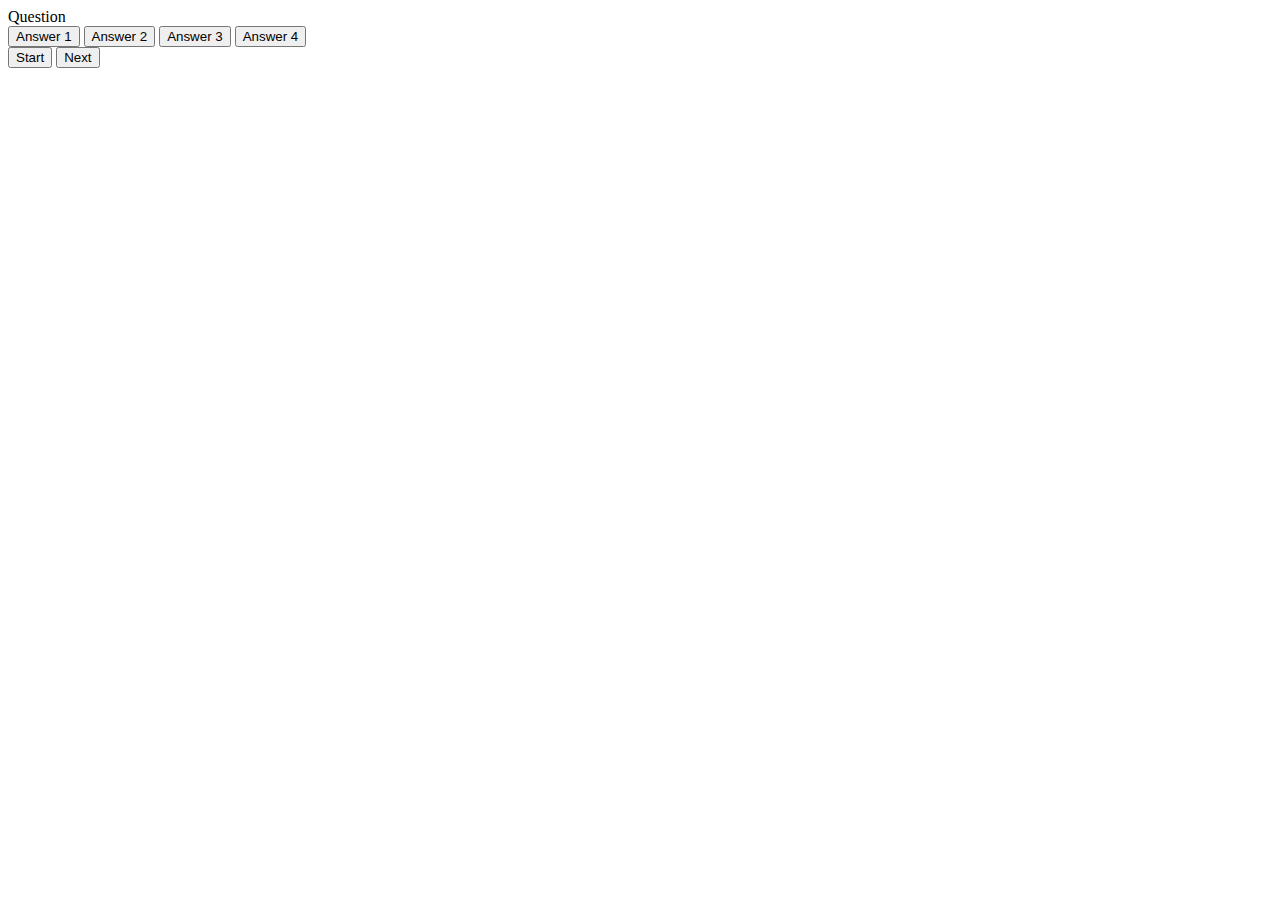
==== index.html @ 72ba5046 "laid out the html and css and started the js" ====
<!DOCTYPE html>
<html>
  <head>
    <title>Quiz App</title>
    <meta charset="UTF-8" />
    <meta name="viewport" content="width=device-width, initial-scale=1" />
    <link rel="stylesheet" type="text/css" href="./assets/css/style.css" />
  </head>
  <body>
    <div class = "container">
      <div id="question-container" class = "hide">
        <div id="question">Question</div>
        <div id="answer-buttons" class="btn-grid">
          <button class="btn">Answer 1</button>
          <button class="btn">Answer 2</button>
          <button class="btn">Answer 3</button>
          <button class="btn">Answer 4</button>
        </div>
      </div>
      <div class = "controls">
        <button id="start-btn" class="start-btn btn">Start</button> 
        <button id="next-btn" class="next-btn btn hide">Next</button> 
      </div>
    </div>
    <script defer src="assets/js/script.js"></script>
  </body>
</html>
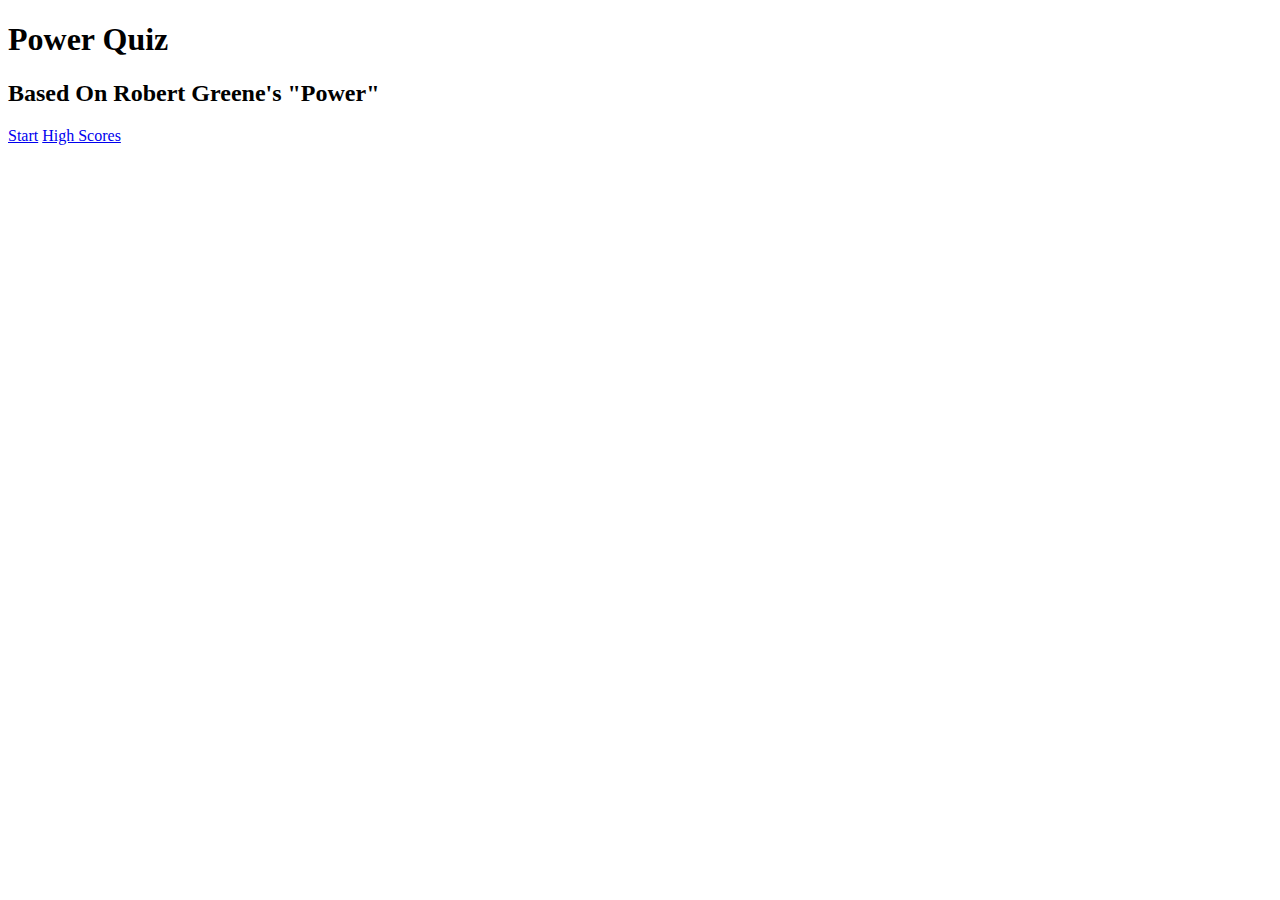
==== commit 63b94feb: "redid the HTML and CSS and edited the js to include score increment and choices" ====
--- a/index.html
+++ b/index.html
@@ -5,23 +5,55 @@
     <meta charset="UTF-8" />
     <meta name="viewport" content="width=device-width, initial-scale=1" />
     <link rel="stylesheet" type="text/css" href="./assets/css/style.css" />
+    <link rel="preconnect" href="https://fonts.googleapis.com" />
+    <link rel="preconnect" href="https://fonts.gstatic.com" crossorigin />
+    <link
+      href="https://fonts.googleapis.com/css2?family=Cinzel:wght@400;500&display=swap"
+      rel="stylesheet"
+    />
   </head>
+
   <body>
     <div class = "container">
-      <div id="question-container" class = "hide">
+      <div id="home" class="flex-column flex-center">
+        <h1>Power Quiz</h1>
+        <h2>Based On Robert Greene's "Power"</h2>
+        <a href="/game.html" id="start-btn" class="start-btn btn">Start</a>
+        <a href="/highscores.html" id="highscore-btn" class="highscore-btn btn">High Scores</a>
+      </div>
+    </div>
+  </body>
+  <!-- <body>
+    <div class="header-container">
+      <div id="highscore-btn" class="header-content">View Highscores</div>
+      <div class="controls">
+        <button id="start-btn" class="start-btn btn">Start</button>
+        <button id="next-btn" class="next-btn btn hide">Next</button>
+      </div>
+      <div id="timer">
+        <div id="time" class="header-content">Time:</div>
+        <div class="large-font timer-count">60</div>
+      </div>
+    </div>
+    <div class="container">
+      <div id="question-container" class="hide">
         <div id="question">Question</div>
         <div id="answer-buttons" class="btn-grid">
-          <button class="btn">Answer 1</button>
-          <button class="btn">Answer 2</button>
-          <button class="btn">Answer 3</button>
-          <button class="btn">Answer 4</button>
+          <button class="btn">
+            <p class="choice-text" data-number="1">A. Answer 1</p>
+          </button>
+          <button class="btn">
+            <p class="choice-text" data-number="2">B. Answer 2</p>
+          </button>
+          <button class="btn">
+            <p class="choice-text" data-number="3">C. Answer 3</p>
+          </button>
+          <button class="btn">
+            <p class="choice-text" data-number="3">D. Answer 4</p>
+          </button>
         </div>
       </div>
-      <div class = "controls">
-        <button id="start-btn" class="start-btn btn">Start</button> 
-        <button id="next-btn" class="next-btn btn hide">Next</button> 
-      </div>
-    </div>
+    </div> -->
     <script defer src="assets/js/script.js"></script>
-  </body>
-</html>+  <!-- </body> -->
+</html>
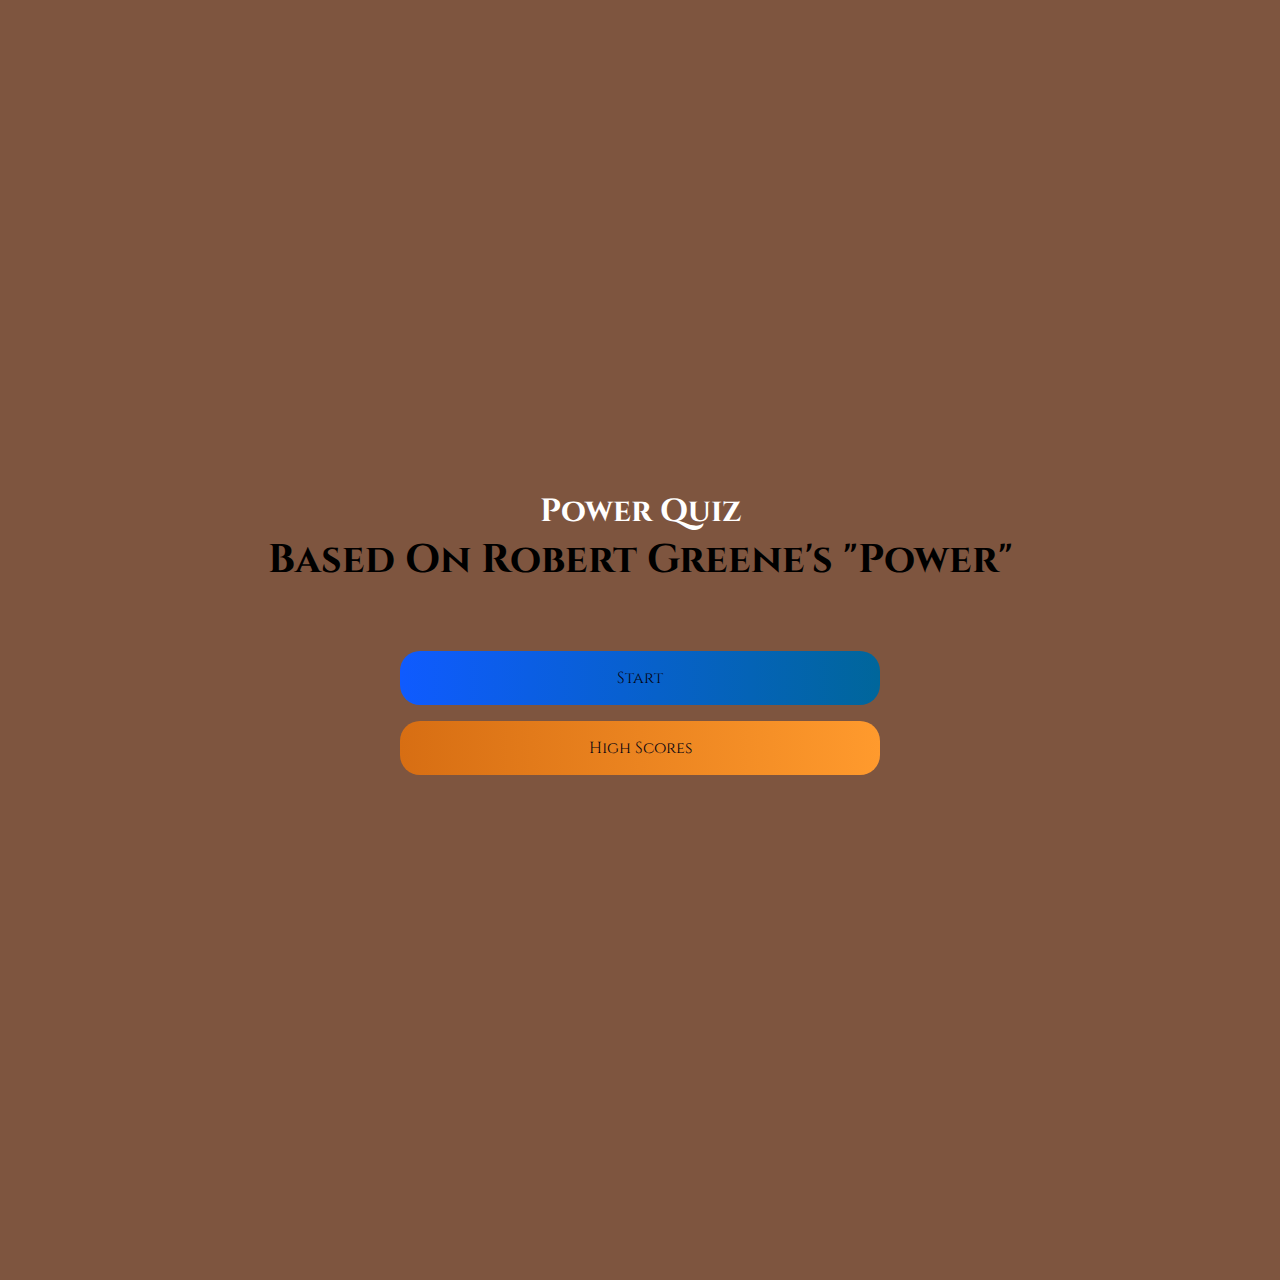
==== commit c0444228: "fix folder name" ====
--- a/index.html
+++ b/index.html
@@ -5,6 +5,7 @@
     <meta charset="UTF-8" />
     <meta name="viewport" content="width=device-width, initial-scale=1" />
     <link rel="stylesheet" type="text/css" href="./assets/css/style.css" />
+    <script src="https://ajax.googleapis.com/ajax/libs/jquery/3.6.0/jquery.min.js"></script>
     <link rel="preconnect" href="https://fonts.googleapis.com" />
     <link rel="preconnect" href="https://fonts.gstatic.com" crossorigin />
     <link
@@ -14,46 +15,17 @@
   </head>
 
   <body>
-    <div class = "container">
+    <div class="container">
       <div id="home" class="flex-column flex-center">
         <h1>Power Quiz</h1>
         <h2>Based On Robert Greene's "Power"</h2>
         <a href="/game.html" id="start-btn" class="start-btn btn">Start</a>
-        <a href="/highscores.html" id="highscore-btn" class="highscore-btn btn">High Scores</a>
+        <a href="/highscores.html" id="highscore-btn" class="highscore-btn btn"
+          >High Scores</a
+        >
       </div>
     </div>
+    <script src="assets/js/script.js"></script>
   </body>
-  <!-- <body>
-    <div class="header-container">
-      <div id="highscore-btn" class="header-content">View Highscores</div>
-      <div class="controls">
-        <button id="start-btn" class="start-btn btn">Start</button>
-        <button id="next-btn" class="next-btn btn hide">Next</button>
-      </div>
-      <div id="timer">
-        <div id="time" class="header-content">Time:</div>
-        <div class="large-font timer-count">60</div>
-      </div>
-    </div>
-    <div class="container">
-      <div id="question-container" class="hide">
-        <div id="question">Question</div>
-        <div id="answer-buttons" class="btn-grid">
-          <button class="btn">
-            <p class="choice-text" data-number="1">A. Answer 1</p>
-          </button>
-          <button class="btn">
-            <p class="choice-text" data-number="2">B. Answer 2</p>
-          </button>
-          <button class="btn">
-            <p class="choice-text" data-number="3">C. Answer 3</p>
-          </button>
-          <button class="btn">
-            <p class="choice-text" data-number="3">D. Answer 4</p>
-          </button>
-        </div>
-      </div>
-    </div> -->
-    <script defer src="assets/js/script.js"></script>
-  <!-- </body> -->
+  
 </html>
--- a/assets/css/style.css
+++ b/assets/css/style.css
@@ -0,0 +1,141 @@
+@import url('https://fonts.googleapis.com/css2?family=Cinzel:wght@400;500&display=swap');
+
+*,
+*::before,
+*::after {
+  box-sizing: border-box;
+  margin: 0;
+  padding: 0;
+
+  font-family: "Cinzel", serif;
+}
+
+:root {
+ background-color: rgb(126, 85, 63);
+}
+
+h1 {
+  font-size: 2rem;
+  color: white;
+}
+
+h2 {
+  font-size:2.5rem;
+  margin-bottom: 4rem;
+}
+
+.container {
+  width: 100vw;
+  height: 100vw;
+  display: flex;
+  justify-content: center;
+  align-items: center;
+  max-width: 80rem;
+  margin: 0 auto;
+  padding: 2rem;
+}
+
+.flex-column {
+  display:flex;
+  flex-direction: column;
+}
+
+.flex-center {
+  justify-content: center;
+  align-items: center;
+}
+
+.justify-center {
+  justify-content: center;
+}
+
+.text-center {
+  text-align: center;
+}
+
+.hidden {
+  display: none;
+}
+
+.btn {
+  font-size: 1.0rem;
+  padding: 1rem 0;
+  width: 30rem;
+  text-align: center;
+  margin-bottom: 1rem;
+  text-decoration: none;
+  color: rgb(5, 4, 17);
+  background: linear-gradient(90deg, rgb(15, 91, 255) 0%,rgb(0,102,155)100%);
+  border-radius: 20px;
+}
+
+.btn:hover {
+  cursor: pointer;
+  box-shadow: 0 0.4rem 1.4rem 0 rgb(0,114,244,0.6);
+  transition: transform 150ms;
+  transform: scale(1.03);
+}
+
+.btn[disabled]:hover {
+  cursor: not-allowed;
+  box-shadow: none;
+  transform: none;
+}
+
+#highscore-btn {
+  background: linear-gradient(90deg, rgb(215, 110, 19) 0%,rgb(255, 154, 45)100%)
+}
+
+#highscore-btn:hover {
+  box-shadow: 0 0.4rem 1.4rem 0 rgba(211, 158, 12, 0.5);
+}
+
+.end-form-container {
+  width: 100%;
+  display: flex;
+  flex-direction: column;
+  align-items: center;
+  max-width: 30rem;
+}
+
+input {
+  margin-bottom: 1rem;
+  width: 20rem;
+  padding: 1.5rem;
+  font-size: 1.8rem;
+  border: none;
+  box-shadow:  0 0.1rem 1.4rem 0 rgba(86, 185, 235, 0.5s);
+}
+
+input::placeholder {
+  color:#aaa;
+}
+
+#username {
+  margin-bottom: 3rem;
+  width: 100%;
+  outline: none;
+}
+
+#end-text {
+  font-size: 2.4rem;
+  color: #fff;
+  text-align: center;
+}
+
+#saveScoreBtn {
+  border: none;
+}
+
+@media screen and (max-width: 768px) {
+  #game {
+      max-width: 100%;
+  }
+}
+
+@media screen and (min-width: 768px) {
+  #game {
+      min-width: 50%;
+  }
+
+}